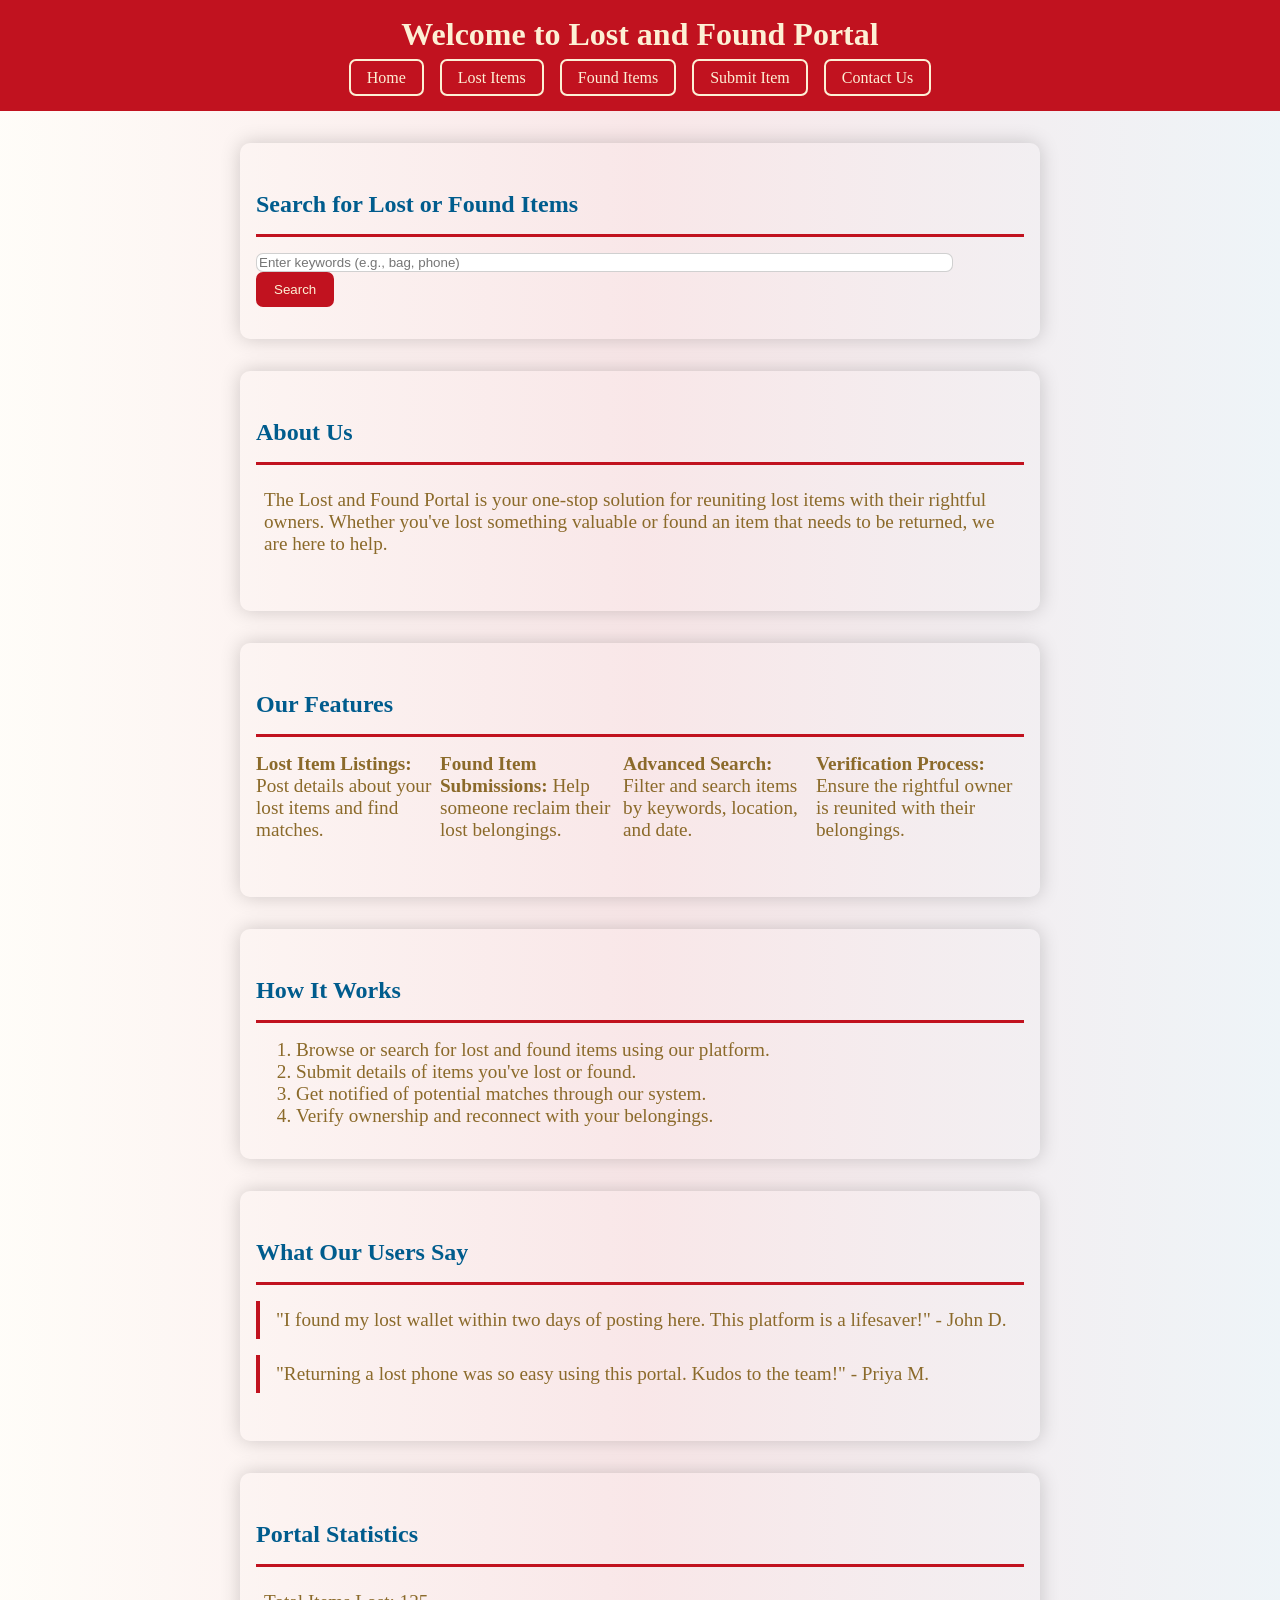
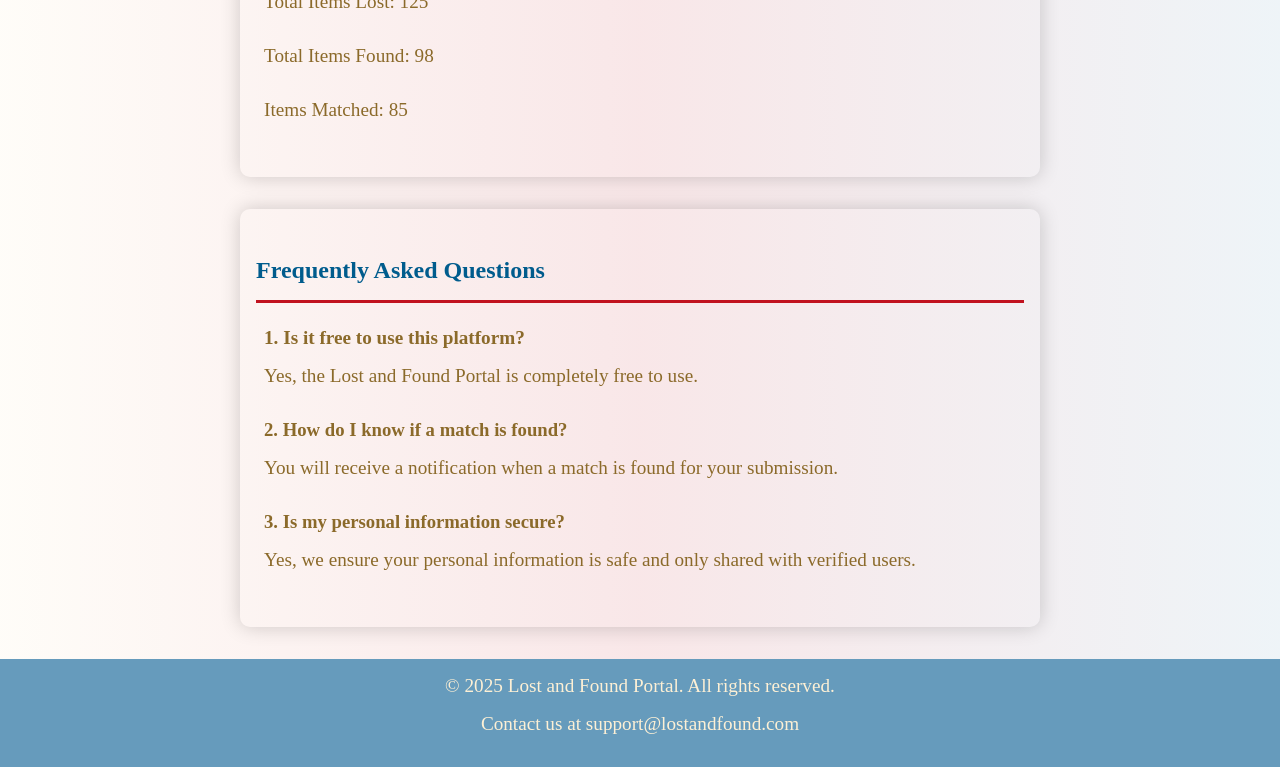
==== html/index.html @ d3a0ab9b "Created independent repository for this project" ====
<!DOCTYPE html>
<html lang="en">
  <head>
    <meta charset="UTF-8" />
    <meta name="viewport" content="width=device-width, initial-scale=1.0" />
    <title>Lost and Found Portal</title>
    <link rel="stylesheet" href="/css/index.css" />
    <link rel="icon" href="/img/favicon.jpg" />
  </head>
  <body>
    <header>
      <h1>Welcome to Lost and Found Portal</h1>
      <nav>
        <ul>
          <li><a href="index.html">Home</a></li>
          <li><a href="lost.html">Lost Items</a></li>
          <li><a href="found.html">Found Items</a></li>
          <li><a href="submit.html">Submit Item</a></li>
          <li><a href="contact.html">Contact Us</a></li>
        </ul>
      </nav>
    </header>
    <section>
      <h2>Search for Lost or Found Items</h2>
      <form action="search_results.html" method="GET">
        <input
          type="text"
          name="query"
          placeholder="Enter keywords (e.g., bag, phone)"
        />
        <button type="submit">Search</button>
      </form>
    </section>
    <section>
      <h2>About Us</h2>
      <p>
        The Lost and Found Portal is your one-stop solution for reuniting lost
        items with their rightful owners. Whether you've lost something valuable
        or found an item that needs to be returned, we are here to help.
      </p>
    </section>
    <section>
      <h2>Our Features</h2>
      <ul>
        <li>
          <strong>Lost Item Listings:</strong> Post details about your lost
          items and find matches.
        </li>
        <li>
          <strong>Found Item Submissions:</strong> Help someone reclaim their
          lost belongings.
        </li>
        <li>
          <strong>Advanced Search:</strong> Filter and search items by keywords,
          location, and date.
        </li>
        <li>
          <strong>Verification Process:</strong> Ensure the rightful owner is
          reunited with their belongings.
        </li>
      </ul>
    </section>
    <section>
      <h2>How It Works</h2>
      <ol>
        <li>Browse or search for lost and found items using our platform.</li>
        <li>Submit details of items you've lost or found.</li>
        <li>Get notified of potential matches through our system.</li>
        <li>Verify ownership and reconnect with your belongings.</li>
      </ol>
    </section>
    <section>
      <h2>What Our Users Say</h2>
      <blockquote>
        "I found my lost wallet within two days of posting here. This platform
        is a lifesaver!" - John D.
      </blockquote>
      <blockquote>
        "Returning a lost phone was so easy using this portal. Kudos to the
        team!" - Priya M.
      </blockquote>
    </section>
    <section>
      <h2>Portal Statistics</h2>
      <p>Total Items Lost: 125</p>
      <p>Total Items Found: 98</p>
      <p>Items Matched: 85</p>
    </section>
    <section>
      <h2>Frequently Asked Questions</h2>
      <h3>1. Is it free to use this platform?</h3>
      <p>Yes, the Lost and Found Portal is completely free to use.</p>
      <h3>2. How do I know if a match is found?</h3>
      <p>
        You will receive a notification when a match is found for your
        submission.
      </p>
      <h3>3. Is my personal information secure?</h3>
      <p>
        Yes, we ensure your personal information is safe and only shared with
        verified users.
      </p>
    </section>
    <footer>
      <p>&copy; 2025 Lost and Found Portal. All rights reserved.</p>
      <p>
        Contact us at
        <a href="mailto:support@lostandfound.com">support@lostandfound.com</a>
      </p>
    </footer>
  </body>
</html>
---- css/index.css ----
/*
  120, 0, 0
  193, 18, 31
  253, 240, 213
  0, 48, 73
  102, 155, 188  
*/
* {
  margin: 0;
  color: rgb(139, 106, 42);
}
header {
  background-color: rgb(193, 18, 31);
}
body {
  /* background: linear-gradient(to right, #dfe9f3, #ffffff); */
  background: linear-gradient(
    to right,
    rgba(253, 240, 213, 0.162),
    rgb(193, 18, 31, 0.1),
    rgba(102, 155, 188, 0.11)
  );
}
h1 {
  text-align: center;
  padding: 1rem;
  color: rgb(253, 240, 213);
}
ul {
  display: flex;
  list-style-type: none;
  justify-content: center;
  padding-left: 0px;
  padding-bottom: 1.5rem;
}
a {
  text-decoration: none;
  color: rgb(253, 240, 213);
}
li a {
  border: 2px solid rgb(253, 240, 213);
  margin: 0px 0.5rem 0px 0.5rem;
  padding: 0.5rem 1rem;
  border-radius: 7px;
}
section {
  width: 60%;
  margin: 2rem auto;
  padding: 2rem 1rem 2rem 1rem;
  box-shadow: 0px 0px 20px rgba(0, 0, 0, 0.185);
  border-radius: 10px;
}
h2 {
  padding-bottom: 1rem;
  margin: 1rem 0rem 1rem 0rem;
  border-bottom: 3px solid rgb(193, 18, 31);
  color: rgb(0, 92, 141);
}
form {
  display: flex;
  flex-wrap: wrap;
  justify-content: space-between;
}
input[type="text"] {
  width: 90%;
  border-radius: 7px;
  border: 1px solid rgba(0, 0, 0, 0.185);
}
button {
  border: 2px solid rgb(193, 18, 31);
  background-color: rgb(193, 18, 31);
  color: rgb(253, 240, 213);
  padding: 0.5rem 1rem;
  border-radius: 7px;
}
h2 + * {
  font-size: 1.2em;
}
.ol li {
  margin: 0.5em;
  border: 0;
}
blockquote {
  border-left: 4px solid rgb(193, 18, 31);
  margin-bottom: 1rem;
  padding: 0.5rem 1rem 0.5rem 1rem;
  font-size: 1.2em;
}
p {
  margin-bottom: 1rem;
  font-size: 1.2rem;
}
section h3,
section p {
  padding: 0.5rem;
}
footer {
  background-color: rgb(102, 155, 188);
  text-align: center;
  margin-top: 2rem;
  padding: 1rem 0px;
}
footer p {
  color: rgb(253, 240, 213);
}
li:hover a,
button:hover {
  transition-duration: 1s;
  background-color: rgb(253, 240, 213);
  color: rgb(193, 18, 31);
}
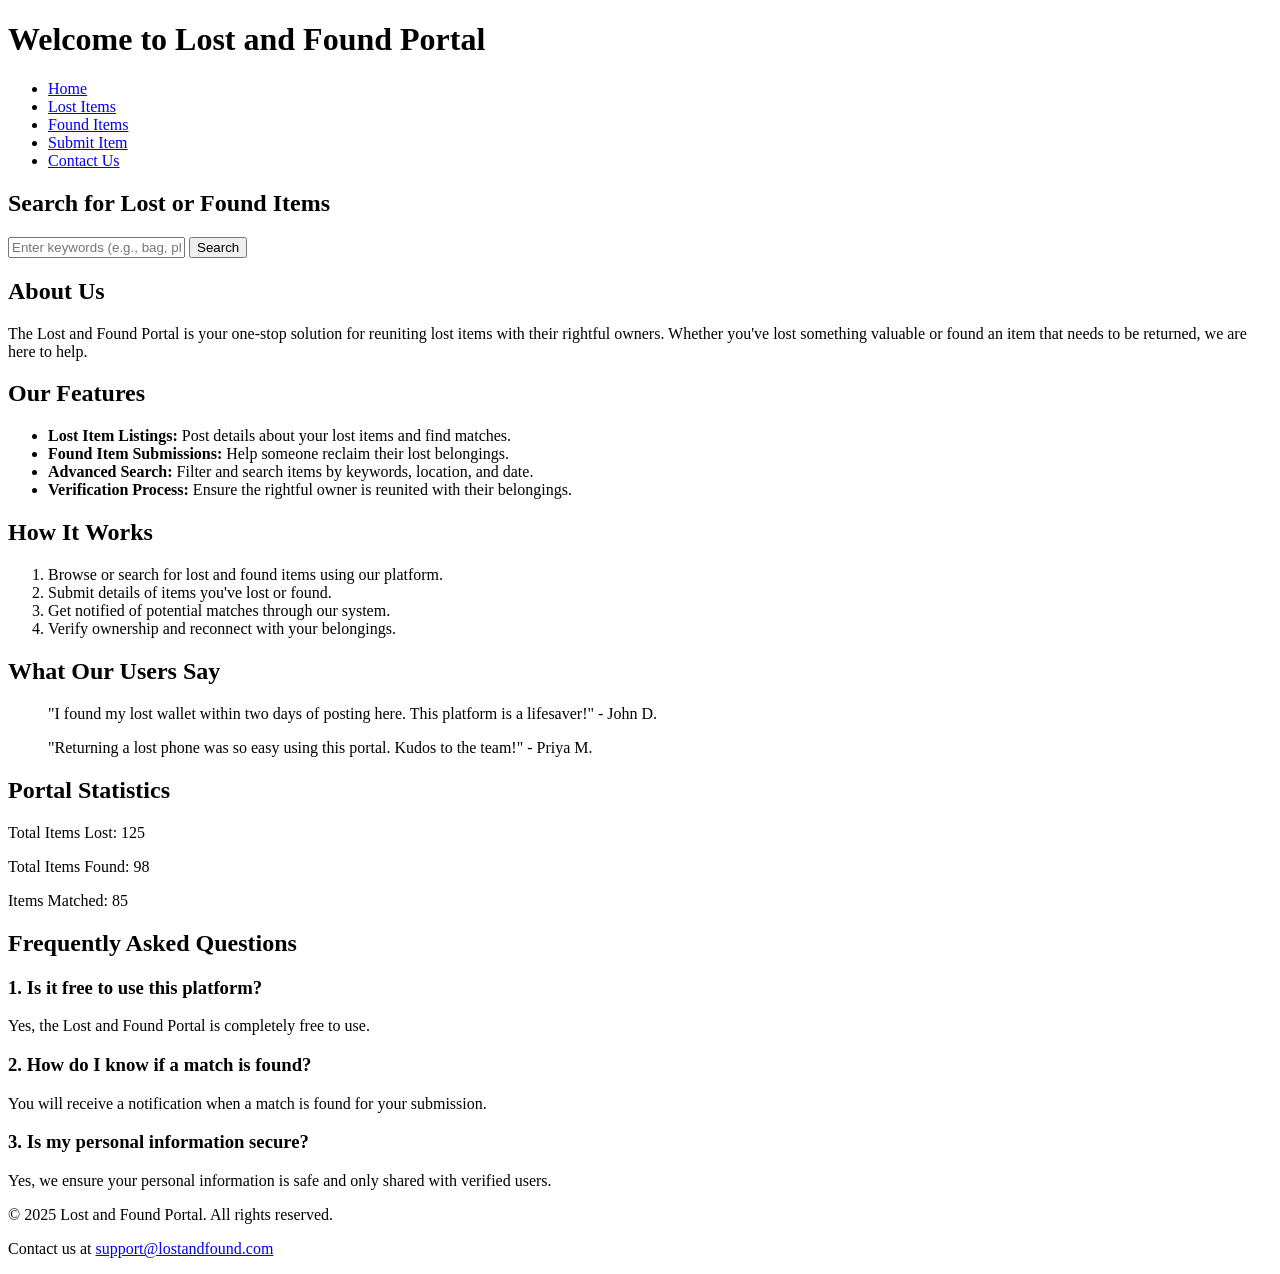
==== commit 10b0478d: "adjested all the links w.r.t xampp php" ====
--- a/html/index.html
+++ b/html/index.html
@@ -4,19 +4,19 @@
     <meta charset="UTF-8" />
     <meta name="viewport" content="width=device-width, initial-scale=1.0" />
     <title>Lost and Found Portal</title>
-    <link rel="stylesheet" href="/css/index.css" />
-    <link rel="icon" href="/img/favicon.jpg" />
+    <link rel="stylesheet" href="/clgp1/css/index.css" />
+    <link rel="icon" href="/clgp1/img/favicon.jpg" />
   </head>
   <body>
     <header>
       <h1>Welcome to Lost and Found Portal</h1>
       <nav>
         <ul>
-          <li><a href="index.html">Home</a></li>
-          <li><a href="lost.html">Lost Items</a></li>
-          <li><a href="found.html">Found Items</a></li>
-          <li><a href="submit.html">Submit Item</a></li>
-          <li><a href="contact.html">Contact Us</a></li>
+          <li><a href="/clgp1/html/index.html">Home</a></li>
+          <li><a href="/clgp1/html/lost.html">Lost Items</a></li>
+          <li><a href="/clgp1/html/found.html">Found Items</a></li>
+          <li><a href="/clgp1/html/submit.html">Submit Item</a></li>
+          <li><a href="/clgp1/html/contact.html">Contact Us</a></li>
         </ul>
       </nav>
     </header>
